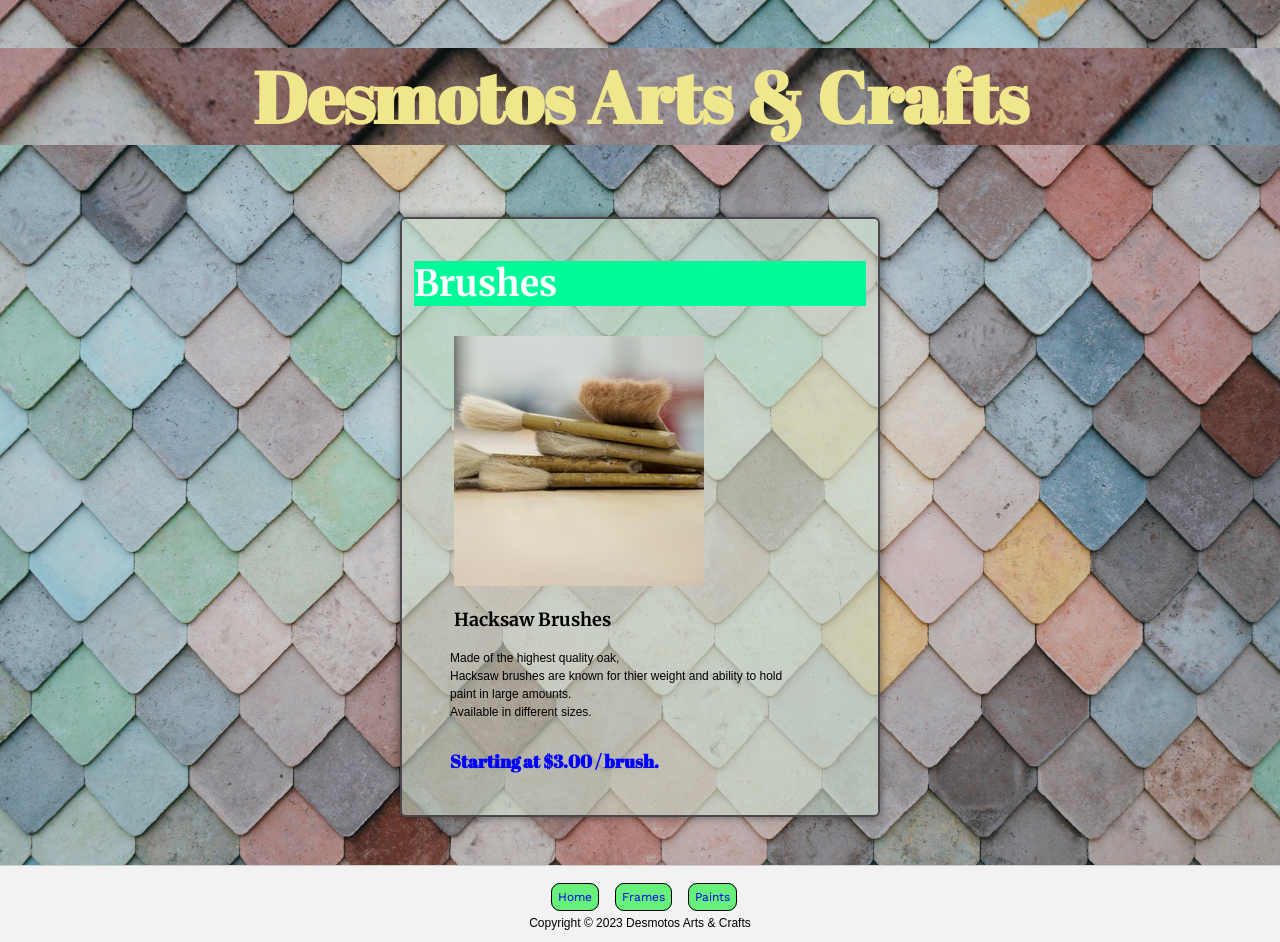
==== src/brushes.html @ dbfeda4d "renamed nobrushes.html to product-template.html;  copied style.css to product-template.css;  added m" ====
<!DOCTYPE html>

<html lang="en">

<head>
   <meta charset="UTF-8">
   <meta name="viewport" content="width=device-width, initial-scale=1.0">
   <title>Desmotos Brushes</title>

   <!-- Stylesheet -->
   <link rel="stylesheet" href="../style/style.css">

   <!-- Google Fonts -->

   <!-- Abril Fatface -->
   <link rel="preconnect" href="https://fonts.googleapis.com">
   <link rel="preconnect" href="https://fonts.gstatic.com" crossorigin>
   <link
      href="https://fonts.googleapis.com/css2?family=Abril+Fatface&family=Space+Mono:ital,wght@0,400;0,700;1,400;1,700&display=swap"
      rel="stylesheet">

   <!-- Work Sans -->
   <link rel="preconnect" href="https://fonts.googleapis.com">
   <link rel="preconnect" href="https://fonts.gstatic.com" crossorigin>
   <link href="https://fonts.googleapis.com/css2?family=Work+Sans:ital,wght@0,100..900;1,100..900&display=swap"
      rel="stylesheet">

   <!-- Merriweather -->
   <link rel="preconnect" href="https://fonts.googleapis.com">
   <link rel="preconnect" href="https://fonts.gstatic.com" crossorigin>
   <link
      href="https://fonts.googleapis.com/css2?family=Merriweather:ital,wght@0,300;0,400;0,700;0,900;1,300;1,400;1,700;1,900&display=swap"
      rel="stylesheet">
</head>

<body>
   <header class="header" id="header">
      <h1 class="logo">Desmotos Arts & Crafts</h1>
   </header>

   <main class="main" id="main">
      <article class="products" id="products">

         <!-- Section for brushes -->
         <section class="product" id="brushes">
            <a href="../index.html">

               <h2 class="item" id="brush">Brushes</h2>
               <figure class="product_img">
                  <img src="../images/hacksaw.jpeg" alt="hacksaw brushes">
                  <figcaption>
                     <h3>Hacksaw Brushes</h3>
                  </figcaption>
               </figure>
               <p class="descr">Made of the highest quality oak,<br /> Hacksaw brushes are known for thier weight and
                  ability to
                  hold<br />paint in large amounts.<br /> Available in different sizes.<br />
                  <span class="price"><br />Starting at $3.00 /
                     brush.
                  </span>
               </p>
            </a>
         </section>

      </article>
   </main>

   <!-- Footer styling -->
   <footer class="footer" id="footer">

      <nav class="footer_nav" id="footer_nav">
         <ul>
            <li><a class="btn" href="../index.html">Home</a></li>
            <li><a class="btn" href="./frames.html">Frames</a></li>
            <li><a class="btn" href="./paints.html">Paints</a></li>
         </ul>
      </nav>

      <p>Copyright &copy; 2023 Desmotos Arts & Crafts </p>
   </footer>

</body>

<!-- <script src="./js/script.js"></script> -->

</html>
---- style/style.css ----
/* Main style sheet for Desmoto's Arts & Crafts website */

/* Set how the total width and height of an element is calculated.

   The box-sizing property defines how the width and height of an element are calculated: whether they should include padding and borders, or not.

   The default value is content-box, which means that the width and height properties only include the content, but not the padding, border, or margin.

   The border-box value includes the padding and border in the width and height calculations, so that the total size of the element is equal to the specified width and height.

Values

   content-box

      This is the initial and default value as specified by the CSS standard. The width and height properties include the content, but does not include the padding, border, or margin. For example, .box {width: 350px; border: 10px solid black;} renders a box that is 370px wide.

      Here, the dimensions of the element are calculated as: width = width of the content, and height = height of the content. (Borders and padding are not included in the calculation.)

   border-box

      The width and height properties include the content, padding, and border, but do not include the margin. Note that padding and border will be inside of the box. For example, .box {width: 350px; border: 10px solid black;} renders a box that is 350px wide, with the area for content being 330px wide. The content box can't be negative and is floored to 0, making it impossible to use border-box to make the element disappear. 
*/

* {
   box-sizing: border-box;
}

/* Set the default font size for the entire document */
html {
   font-size: 12px;
}

/* I want the products to be in a grid next to each other and fit in the screen */
body {
   background-image: url("../images/pattern.jpeg");
   background-size: cover;
   background-repeat: no-repeat;
   background-attachment: fixed;
   margin: 0;
   padding: 0;
}

/* paragraph styling */
p {
   font-family: "Helvetica Neue", Helvetica, Arial, sans-serif;
   word-wrap: break-word;
}

/* headers styling */
h1 {
   background-image: url("../images/pattern.jpeg");
   text-align: center;
   font-size: 6rem;
   color: khaki;
   font-family: 'Abril Fatface', sans-serif;
   /*position:fixed;*/
}

h2 {
   font-family: 'Work Sans', sans-serif;
   font-size: 3rem;
   color: black;
}

h3 {
   font-family: 'Merriweather', sans-serif;
   font-size: 1.5rem;
   color: black;
}

h2.item {
   font-family: 'Merriweather', sans-serif;
   font-size: 3rem;
   color: white;
}

/* link styling */
a {
   text-decoration: none;
   cursor: grab;
}

/* ID's the most specific of the specifity */
#brushes {
   background-color: hsla(123, 22%, 83%, 0.6);
}

#frames {
   background-color: hsla(0, 22%, 83%, 0.6);
}

#paints {
   background-color: hsla(186, 22%, 83%, 0.6);
}

#brush {
   background-color: mediumspringgreen;
}

#frame {
   background-color: lightcoral;
}

#paint {
   background-color: skyblue;
}

/* Styling the price class */
.price {
   font-family: 'Abril Fatface', sans-serif;
   text-align: center;
   color: blue;
   font-weight: bold;
   font-size: 1.5rem;
}

/* This is the container that holds the product classes */
.products {
   display: flex;
   flex-wrap: wrap;
   justify-content: center;
   align-items: center;
   max-width: 100%;
   margin: 0 auto;
   padding: 1rem;
}

/* This is the class for each product */
.product {
   height: 50rem;
   width: 40rem;

   border: 2px solid rgb(75, 70, 74);
   border-radius: 0.5rem;

   display: grid;
   place-content: space-between;

   grid-template-rows: 1fr 1fr 1fr;
   grid-template-columns: 1fr;
   grid-template-areas:
      "title"
      "image"
      "descr"
      "price";

   grid-gap: 0.5rem;

   margin: 1rem;
   padding: 1rem;

   box-shadow: 0 0 10px rgba(0, 0, 0, 0.5);

   cursor: grab;
}

/* define element behaviour for hovering */
.product:hover {
   transform: scale(1.05);
   transition: transform 0.3s ease-in-out;
}

/* define element behaviour for clicking */
.product:active a:active {
   transform: scale(0.95);
   cursor: grabbing;
}

/* Styles for the product images */
.product_img {
   grid-area: image;
   object-fit: contain;
   max-width: 100%;
   height: auto;
   border-radius: 0.5rem;
}

/* Styles for the product description */
.descr {
   font-family: sans-serif;
   font-size: 1rem;
   color: black;
   line-height: 1.5;
   position: relative;
   left: 3rem;
   top: 0;
   text-align: left;
}

/* Style for the footer */
footer {
   background-color: #f2f2f2;
   padding: 1rem;
   border-top: 1px solid #ccc;
   font-family: 'Work Sans', sans-serif;
   font-size: 1rem;
   color: black;
   text-align: center;
   position: relative;
   top: 2rem;

   cursor: normal;
}

/* link footer's <a> curor to pointer */
footer a:hover {
   cursor: pointer;
}

footer p {
   display: inline-flexbox;
   justify-content: center;
   align-items: center;
   text-align: center;
   margin: 0;
}

/* Style the footer links footer_nav to display inline with no buttons */
nav.footer_nav {
   display: inline_block;
   list-style: none;
   padding: 0;
   margin: auto;
}

/* Style the footer links footer_nav list items to display inline with no buttons */
nav.footer_nav li {
   display: inline;
   position: relative;
   left: -10px;

   margin-right: 1rem;
   margin-top: 0;

   border: 1px solid #000;
   border-radius: 0.75rem;

   padding: 0.5rem;

   background-color: #67f07b;

   font-family: 'Work Sans', sans-serif;
   font-size: 1rem;
   color: black;

   text-decoration: none;
   text-align: center;
}

/* Responsive design */
@media (max-width: 768px) {
   .products {
      flex-direction: column;
      align-items: center;
   }

   .product {
      width: 100%;
      max-width: 400px;
   }
}

@media (max-width: 480px) {
   h1 {
      font-size: 4rem;
   }

   h2 {
      font-size: 2rem;
   }

   h3 {
      font-size: 1.2rem;
   }

   .product {
      width: 100%;
      max-width: 300px;
   }
}

@media (max-width: 320px) {
   h1 {
      font-size: 3rem;
   }

   h2 {
      font-size: 1.5rem;
   }

   h3 {
      font-size: 1rem;
   }

   .product {
      width: 100%;
      max-width: 250px;
   }
}

/* End of Responsive design */
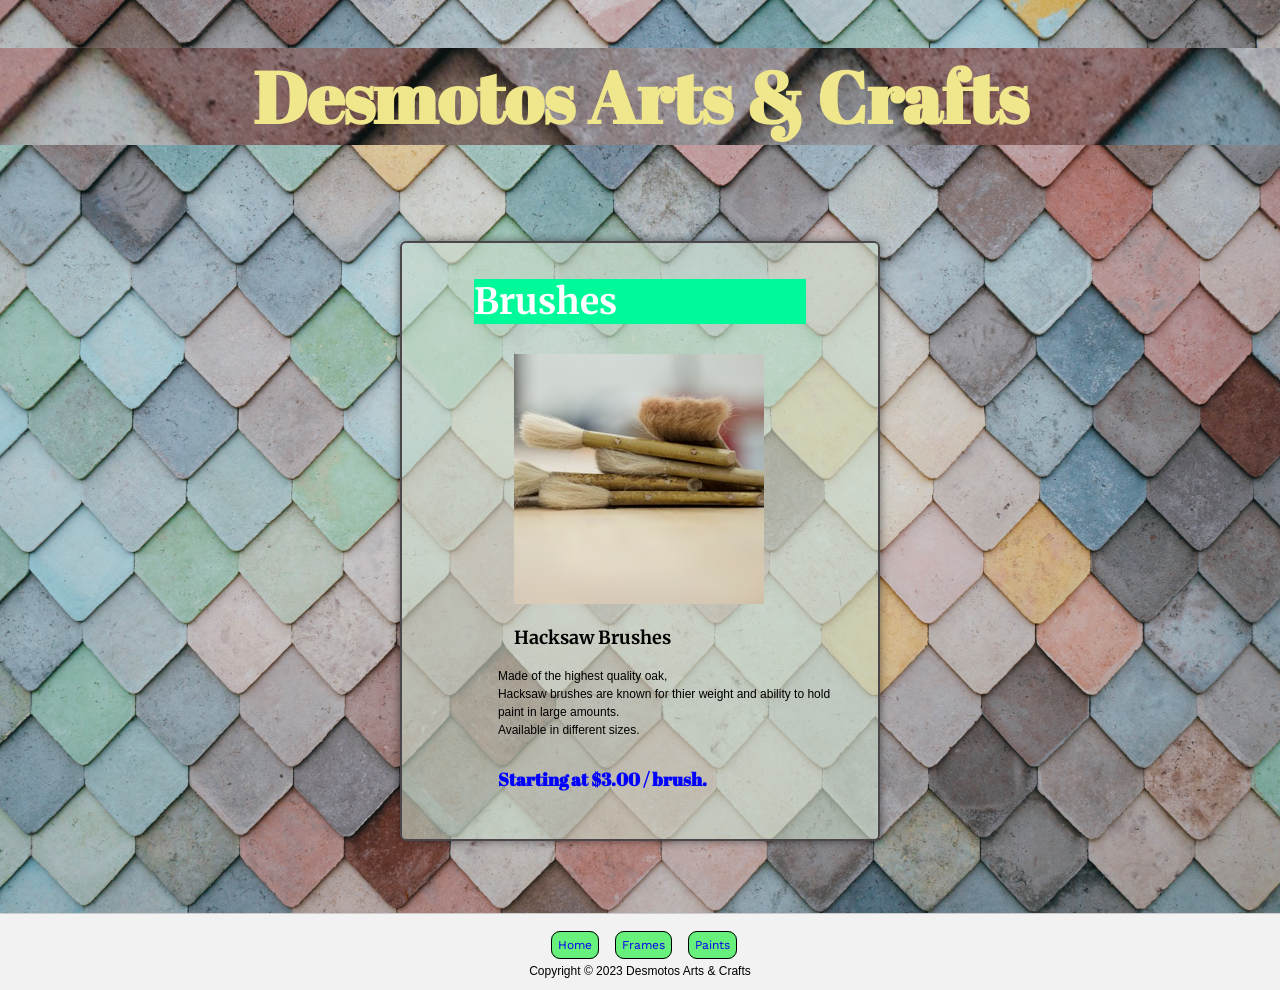
==== commit 81834f82: "added css files for brushes, frames, and paints for learning purposes" ====
--- a/src/brushes.html
+++ b/src/brushes.html
@@ -9,6 +9,7 @@
 
    <!-- Stylesheet -->
    <link rel="stylesheet" href="../style/style.css">
+   <link rel="stylesheet" href="../style/brushes.css">
 
    <!-- Google Fonts -->
 
--- a/style/style.css
+++ b/style/style.css
@@ -43,7 +43,11 @@
 /* paragraph styling */
 p {
    font-family: "Helvetica Neue", Helvetica, Arial, sans-serif;
-   word-wrap: break-word;
+   text-wrap: wrap;
+}
+
+p.descr {
+   text-wrap: balance;
 }
 
 /* headers styling */
@@ -80,31 +84,6 @@
    cursor: grab;
 }
 
-/* ID's the most specific of the specifity */
-#brushes {
-   background-color: hsla(123, 22%, 83%, 0.6);
-}
-
-#frames {
-   background-color: hsla(0, 22%, 83%, 0.6);
-}
-
-#paints {
-   background-color: hsla(186, 22%, 83%, 0.6);
-}
-
-#brush {
-   background-color: mediumspringgreen;
-}
-
-#frame {
-   background-color: lightcoral;
-}
-
-#paint {
-   background-color: skyblue;
-}
-
 /* Styling the price class */
 .price {
    font-family: 'Abril Fatface', sans-serif;
@@ -112,6 +91,7 @@
    color: blue;
    font-weight: bold;
    font-size: 1.5rem;
+   margin: 0;
 }
 
 /* This is the container that holds the product classes */
@@ -135,6 +115,8 @@
 
    display: grid;
    place-content: space-between;
+   place-items: center;
+   place-self: center;
 
    grid-template-rows: 1fr 1fr 1fr;
    grid-template-columns: 1fr;
@@ -146,8 +128,8 @@
 
    grid-gap: 0.5rem;
 
-   margin: 1rem;
-   padding: 1rem;
+   margin: 3rem;
+   padding: 0.5rem;
 
    box-shadow: 0 0 10px rgba(0, 0, 0, 0.5);
 
@@ -177,12 +159,12 @@
 
 /* Styles for the product description */
 .descr {
-   font-family: sans-serif;
+   font-family: "Helvetica", sans-serif;
    font-size: 1rem;
    color: black;
    line-height: 1.5;
    position: relative;
-   left: 3rem;
+   left: 2rem;
    top: 0;
    text-align: left;
 }
--- a/style/brushes.css
+++ b/style/brushes.css
@@ -0,0 +1,11 @@
+/* Style sheet for Desmoto's Arts & Crafts Brushes */
+
+/* ID's the most specific of the specifity */
+#brushes {
+   background-color: hsla(123, 22%, 83%, 0.6);
+}
+
+#brush {
+   background-color: mediumspringgreen;
+}
+
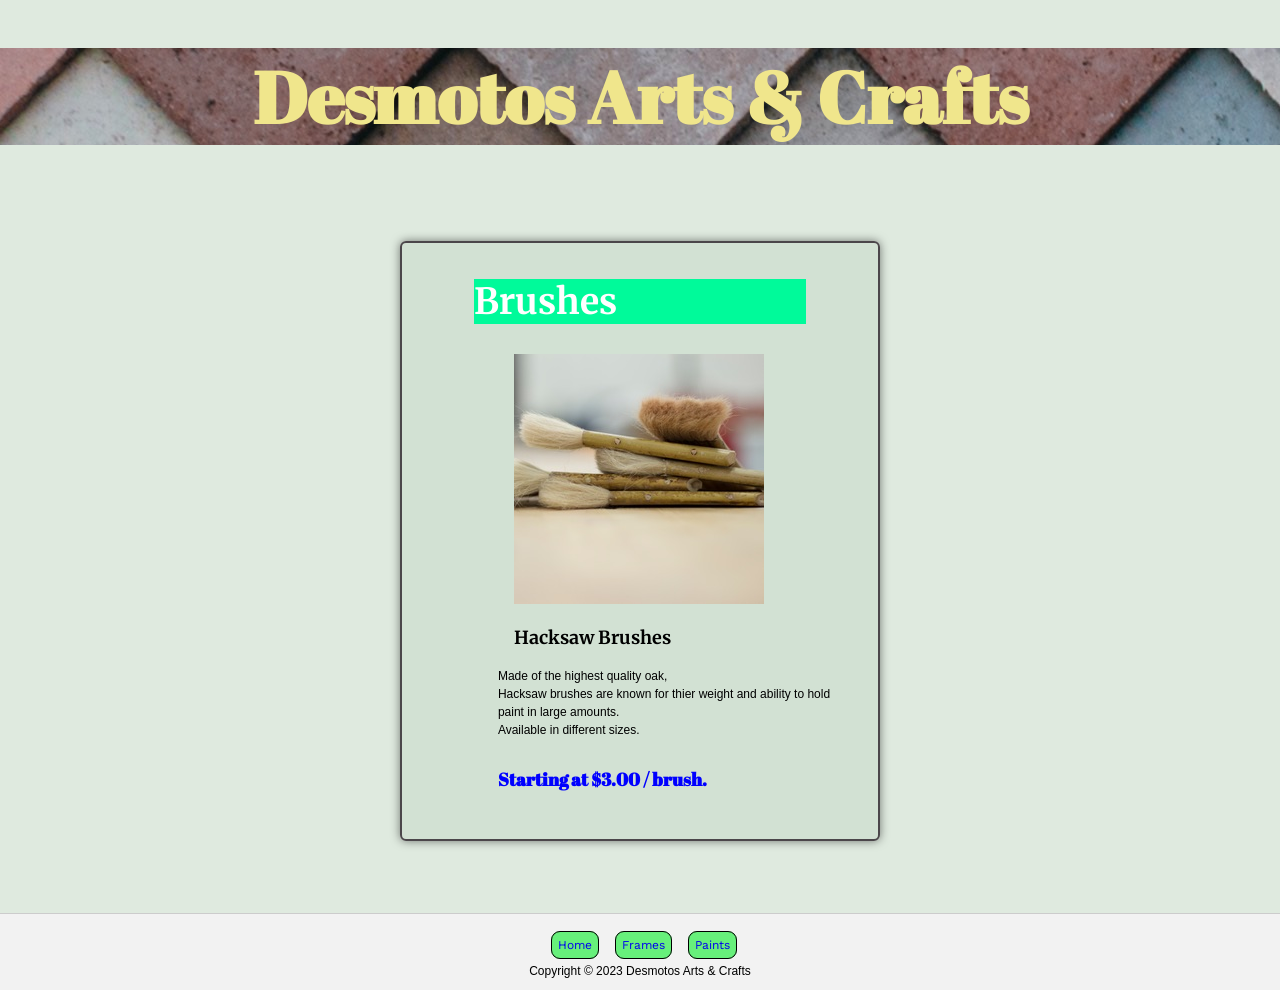
==== commit 83486c8e: "styling independent html's with css's" ====
--- a/src/brushes.html
+++ b/src/brushes.html
@@ -34,7 +34,7 @@
       rel="stylesheet">
 </head>
 
-<body>
+<body class="brushes_body">
    <header class="header" id="header">
       <h1 class="logo">Desmotos Arts & Crafts</h1>
    </header>
--- a/style/style.css
+++ b/style/style.css
@@ -31,7 +31,7 @@
 }
 
 /* I want the products to be in a grid next to each other and fit in the screen */
-body {
+body.index_body {
    background-image: url("../images/pattern.jpeg");
    background-size: cover;
    background-repeat: no-repeat;
--- a/style/brushes.css
+++ b/style/brushes.css
@@ -1,4 +1,15 @@
 /* Style sheet for Desmoto's Arts & Crafts Brushes */
+
+/* Override the body style */
+body.brushes_body {
+   background-image: none;
+   background-color: hsla(123, 22%, 83%, 0.6);
+   background-size: cover;
+   background-repeat: no-repeat;
+   background-attachment: fixed;
+   margin: 0;
+   padding: 0;
+}
 
 /* ID's the most specific of the specifity */
 #brushes {
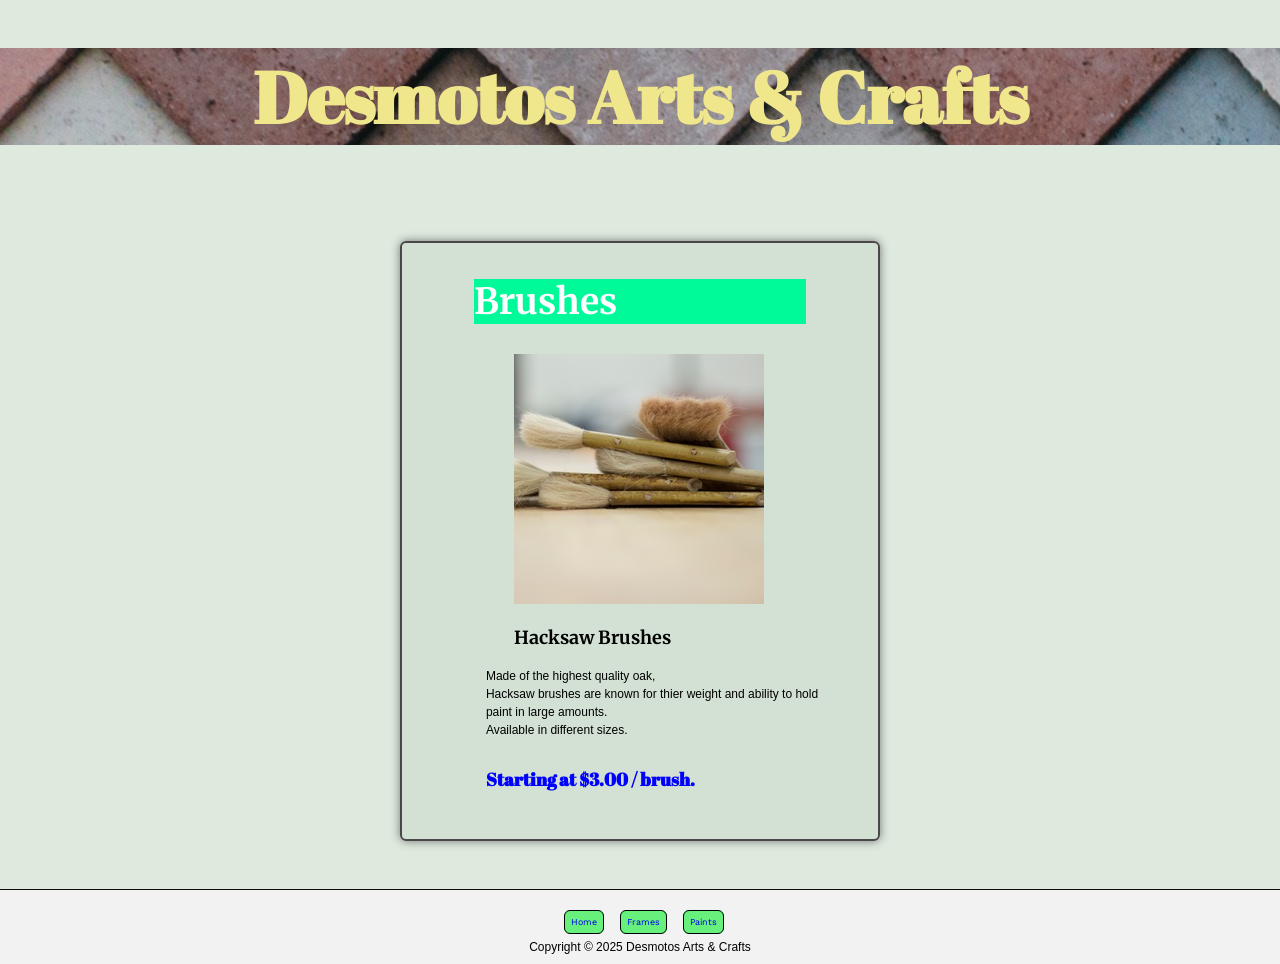
==== commit cf146f3e: "figuring what works as far as positioning" ====
--- a/src/brushes.html
+++ b/src/brushes.html
@@ -77,7 +77,7 @@
          </ul>
       </nav>
 
-      <p>Copyright &copy; 2023 Desmotos Arts & Crafts </p>
+      <p>Copyright &copy; 2025 Desmotos Arts & Crafts </p>
    </footer>
 
 </body>
--- a/style/style.css
+++ b/style/style.css
@@ -43,11 +43,11 @@
 /* paragraph styling */
 p {
    font-family: "Helvetica Neue", Helvetica, Arial, sans-serif;
-   text-wrap: wrap;
+   text-wrap: stable;
 }
 
 p.descr {
-   text-wrap: balance;
+   text-wrap: stable;
 }
 
 /* headers styling */
@@ -164,7 +164,7 @@
    color: black;
    line-height: 1.5;
    position: relative;
-   left: 2rem;
+   left: 1rem;
    top: 0;
    text-align: left;
 }
@@ -173,13 +173,13 @@
 footer {
    background-color: #f2f2f2;
    padding: 1rem;
-   border-top: 1px solid #ccc;
+   border-top: 1px solid #0f0b0b;
    font-family: 'Work Sans', sans-serif;
    font-size: 1rem;
    color: black;
    text-align: center;
-   position: relative;
-   top: 2rem;
+   height: 75px;
+   width: 100%;
 
    cursor: normal;
 }
@@ -215,14 +215,14 @@
    margin-top: 0;
 
    border: 1px solid #000;
-   border-radius: 0.75rem;
+   border-radius: 0.5rem;
 
    padding: 0.5rem;
 
    background-color: #67f07b;
 
    font-family: 'Work Sans', sans-serif;
-   font-size: 1rem;
+   font-size: 0.75rem;
    color: black;
 
    text-decoration: none;
